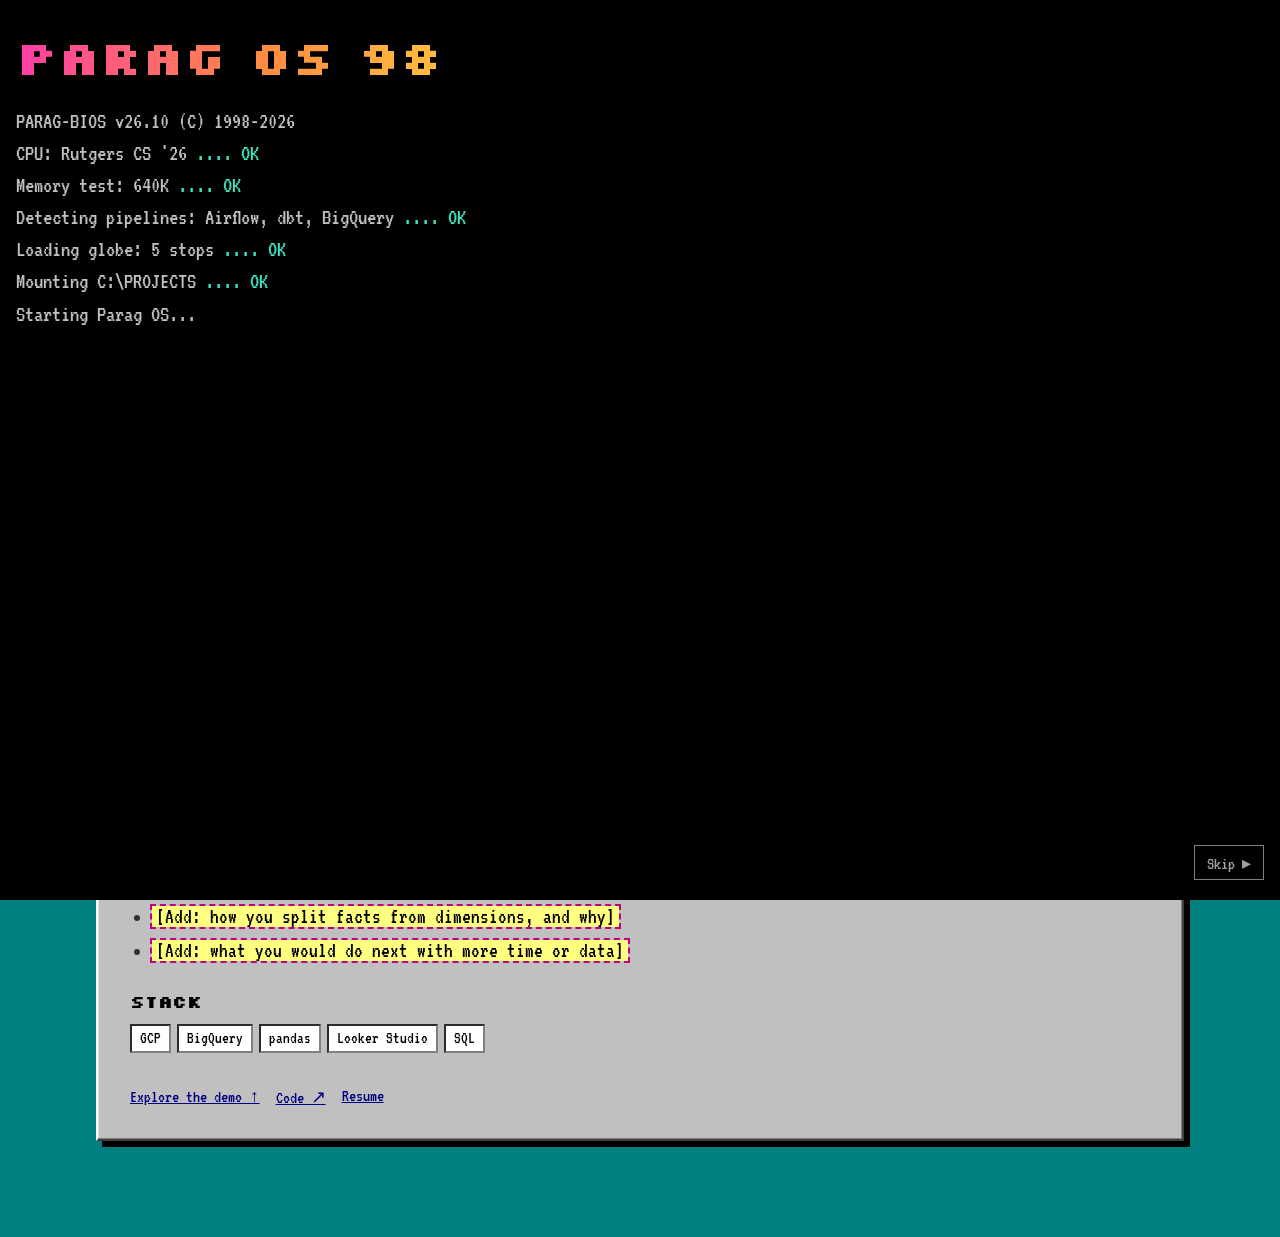
==== case-studies/nyc-taxi.html @ 48bf57de "Add boot screen, Start-menu taskbar, quarantine pipes, case studies and lazy globe - Boot screen: BI" ====
<!doctype html>
<html lang="en">
<head>
<meta charset="utf-8">
<meta name="viewport" content="width=device-width, initial-scale=1, viewport-fit=cover">
<title>NYC Taxi Analytics | Parag Gupta</title>
<meta name="description" content="Case study: ETL over NYC TLC trip records into a fact-and-dimension model on GCP. BigQuery query time dropped from 12 s to 0.8 s.">
<meta property="og:title" content="NYC Taxi Analytics | Parag Gupta">
<meta property="og:description" content="ETL over NYC TLC trip records into a fact-and-dimension model on GCP. BigQuery query time dropped from 12 s to 0.8 s.">
<meta property="og:type" content="article">
<meta property="og:url" content="https://paraggupta103.github.io/case-studies/nyc-taxi.html">
<meta property="og:image" content="https://paraggupta103.github.io/assets/img/og.png">
<meta name="twitter:card" content="summary_large_image">
<meta name="theme-color" content="#008080" media="(prefers-color-scheme: light)">
<meta name="theme-color" content="#0b0a1f" media="(prefers-color-scheme: dark)">
<link rel="preconnect" href="https://fonts.googleapis.com">
<link rel="preconnect" href="https://fonts.gstatic.com" crossorigin>
<link rel="stylesheet" href="https://fonts.googleapis.com/css2?family=IBM+Plex+Mono:wght@400;500&family=Press+Start+2P&family=Silkscreen:wght@400;700&family=VT323&display=swap">
<link rel="stylesheet" href="../assets/css/site.css">
</head>
<body>
<main class="wrap case">
  <a class="case-back" href="../index.html#projects">← Back to the portfolio</a>

  <article class="case-win">
    <div class="case-bar"><span>nyc_taxi.txt</span><span aria-hidden="true">_ □ ×</span></div>
    <div class="case-body">
      <header style="display:grid;gap:12px">
        <span class="eyebrow dark">Case study · analytics engineering</span>
        <h1>NYC Taxi Analytics</h1>
        <p class="lede">ETL over NYC TLC trip records into a fact-and-dimension model on GCP, with Looker Studio heat maps of where and when the city rides.</p>
      </header>

      <div class="case-stats">
        <div><b>12 s → 0.8 s</b><span>BigQuery query time after optimization, about 15× faster</span></div>
        <div><b><span class="todo">[Add]</span></b><span>a second number, e.g. trip records processed</span></div>
      </div>

      <section>
        <h2>Architecture</h2>
        <ol class="arch">
          <li class="task"><code>TLC trip records</code><small>NYC Taxi &amp; Limousine Commission data</small></li>
          <li class="task"><code>pandas ETL</code><small>Cleans and reshapes the trips</small></li>
          <li class="task"><code>BigQuery</code><small>Fact and dimension tables on GCP</small></li>
          <li class="task"><code>Looker Studio</code><small>Heat maps of pickups</small></li>
        </ol>
      </section>

      <section>
        <h2>What I built</h2>
        <ul>
          <li>An ETL pipeline over NYC TLC trip records, written with pandas.</li>
          <li>A fact-and-dimension model in BigQuery on GCP.</li>
          <li>Looker Studio heat maps on top of the model.</li>
          <li>Query tuning that cut BigQuery query time from 12 s to 0.8 s.</li>
        </ul>
      </section>

      <section>
        <h2>Key decisions</h2>
        <ul>
          <li><span class="todo">[Add: what changed to get from 12 s to 0.8 s, e.g. partitioning, clustering or pre-aggregated tables]</span></li>
          <li><span class="todo">[Add: how you split facts from dimensions, and why]</span></li>
          <li><span class="todo">[Add: what you would do next with more time or data]</span></li>
        </ul>
      </section>

      <section>
        <h2>Stack</h2>
        <div class="tags"><span class="chip">GCP</span><span class="chip">BigQuery</span><span class="chip">pandas</span><span class="chip">Looker Studio</span><span class="chip">SQL</span></div>
      </section>

      <div class="links">
        <a href="../index.html#demos">Explore the demo ↑</a>
        <a href="https://github.com/ParagGupta103/NYC-Taxi-Data-Analysis" target="_blank" rel="noopener">Code ↗</a>
        <a href="../resume.pdf" target="_blank" rel="noopener">Resume</a>
      </div>
    </div>
  </article>
</main>
<script src="../assets/js/retro.js"></script>
</body>
</html>
---- assets/css/site.css ----
html { -webkit-text-size-adjust: 100%; }
body { margin: 0; }
img { max-width: 100%; }
.demo-fine { max-width: 46ch; }

/* 90s skin: Win98 grey windows and bevelled buttons on a gradient desktop, Silkscreen headings, VT323 body, CRT scanlines on the 3D views.
   Layout: one column of bands. Hero pairs the intro with a live 3D pipeline; a sticky 3D globe tracks the career journey; two playable demos; projects; contact. A terminal overlays everything. */
:root {
  --bg: #0b0a1f;
  --desk: radial-gradient(circle at 15% 10%, rgba(255, 62, 165, .32), transparent 40%), radial-gradient(circle at 85% 30%, rgba(58, 134, 255, .32), transparent 42%), radial-gradient(circle at 50% 95%, rgba(255, 210, 63, .18), transparent 40%), #0b0a1f;
  --surface: #c0c0c0;
  --fg: #f5f0ff;
  --muted: #b9a9e6;
  --line: #5a4fb0;
  --ink: #000000;
  --ink-dim: #303030;
  --panel-dark: #05042a;
  --accent: #ff3ea5;
  --cool: #3ee6c4;
  --shadow: #3a86ff;
  --grad: linear-gradient(90deg, #ff3ea5, #ff8c42, #ffd23f, #3ee6c4, #3a86ff, #b983ff);
  --display: "Silkscreen", "Courier New", monospace;
  --body: "VT323", "Courier New", monospace;
  --mono: "IBM Plex Mono", ui-monospace, Consolas, monospace;
  --pixel: "Press Start 2P", "IBM Plex Mono", ui-monospace, monospace;
  --term-bg: #05050f;
  --term-fg: #d7e0ea;
  --term-dim: #6f7d8c;
  --term-key: #7ab7ff;
  --term-hot: #ff9455;
  color-scheme: dark;
}
/* Light option: a Win95 teal desktop. Dark is the default for every viewer. */
@media (prefers-color-scheme: light) {
  :root:not([data-theme="dark"]) {
    --bg: #008080;
    --desk: linear-gradient(#008080, #006666);
    --fg: #ffffff;
    --muted: #e0ffff;
    --line: #004040;
    --accent: #ffff00;
    --cool: #00ffff;
    --shadow: #000080;
    --panel-dark: #000033;
    color-scheme: light;
  }
}
:root[data-theme="light"] {
  --bg: #008080;
  --desk: linear-gradient(#008080, #006666);
  --fg: #ffffff;
  --muted: #e0ffff;
  --line: #004040;
  --accent: #ffff00;
  --cool: #00ffff;
  --shadow: #000080;
  --panel-dark: #000033;
  color-scheme: light;
}

* { box-sizing: border-box; }
[hidden] { display: none !important; }
html { scroll-behavior: smooth; }
body {
  background: var(--bg); background-image: var(--desk); background-attachment: fixed;
  color: var(--fg); font: 400 1.35rem/1.3 var(--body);
  overflow-x: hidden;
}
a { color: var(--accent); }
button { font: inherit; }
:focus-visible { outline: 2px dotted var(--accent); outline-offset: 3px; }
.wrap {
  max-width: 1120px; margin: 0 auto;
  padding-left: max(16px, env(safe-area-inset-left, 0px));
  padding-right: max(16px, env(safe-area-inset-right, 0px));
}
h1, h2, h3 { font-family: var(--display); text-wrap: balance; margin: 0; line-height: 1.1; }
h2 { font-size: clamp(1.4rem, 4vw, 2.1rem); font-weight: 700; letter-spacing: -0.01em; text-shadow: 3px 3px 0 var(--shadow); }
h3 { font-size: 1.05rem; font-weight: 700; }
p { margin: 0; }
.eyebrow { font: 400 .7rem/1.4 var(--display); letter-spacing: 0.06em; text-transform: uppercase; color: var(--accent); }
kbd { font: 500 0.85em var(--mono); border: 2px outset #fff; background: var(--surface); color: var(--ink); padding: 0 5px; }
.hl strong { font-weight: 600; background: linear-gradient(transparent 60%, color-mix(in srgb, var(--accent) 35%, transparent) 0); }

/* Win98 chrome: bevelled grey buttons and panels */
button {
  background: var(--surface); color: var(--ink); border: 2px outset #fff; border-radius: 0;
  font: 400 1.15rem/1 var(--body); padding: 6px 12px; cursor: pointer;
}
button:active:not(:disabled) { border-style: inset; }
button:disabled { color: #808080; cursor: default; }
.demo, .card, .stop, .px-card {
  background: var(--surface); color: var(--ink);
  border: 2px solid; border-color: #fff #404040 #404040 #fff;
  box-shadow: inset -1px -1px #808080, inset 1px 1px #dfdfdf;
  border-radius: 0;
}
.demo p, .card-body p, .stop p, .stop .co, .px-card p, .px-card .meta, .ml-result .said, .fine, .ml-side .ml-q, .dag-wrap > p { color: var(--ink-dim); }
.demo a, .card a, .stop a, .px-card a, .win-link { color: #000080; }
.demo a:hover, .card a:hover, .stop a:hover, .px-card a:hover { color: #c00080; }
.demo h3, .card h3, .stop h3, .px-card h3, .ml-q, .stop .co b, .card-body h3, .stop .when { color: var(--ink); }
.stop .when, .fine, .eyebrow.dark { color: #404040; }

/* Title bars for the windows that have room for one */
.card::before, .demo::before {
  content: ""; display: block; height: 20px;
  background: linear-gradient(90deg, #000080, #1084d0); border-bottom: 1px solid #000;
}
.card::before { margin: 3px 3px 0; }
.demo::before { grid-column: 1 / -1; margin: -28px -28px 6px; }

/* Taskbar: Win98-style, fixed to the bottom. Start opens a menu of every section; wide screens also get a task button per section. */
body { padding-bottom: calc(48px + env(safe-area-inset-bottom, 0px)); }
body::before { content: ""; position: fixed; inset: 0 0 auto; height: env(safe-area-inset-top, 0px); z-index: 30; background: var(--bg); }
nav.taskbar {
  position: fixed; left: 0; right: 0; bottom: 0; z-index: 40;
  display: flex; align-items: center; gap: 6px;
  background: var(--surface); border-top: 2px solid #fff; box-shadow: 0 -2px 0 #000;
  padding: 4px max(6px, env(safe-area-inset-right, 0px)) calc(4px + env(safe-area-inset-bottom, 0px)) max(6px, env(safe-area-inset-left, 0px));
}
.start { display: inline-flex; align-items: center; gap: 6px; font: 700 .8rem var(--display); padding: 6px 10px; flex: none; }
.start[aria-expanded="true"] { border-style: inset; background: #e0e0e0; }
.start .logo { width: 16px; height: 16px; background: var(--grad); border: 1px solid #000; }
.tasks { display: flex; gap: 4px; list-style: none; margin: 0; padding: 0; min-width: 0; flex: 1; overflow: hidden; }
.tasks a {
  display: block; white-space: nowrap; text-decoration: none; font: 1.15rem/1 var(--body); color: var(--ink);
  padding: 6px 12px; background: var(--surface); border: 2px outset #fff;
}
.tasks a:hover { background: #e8e8e8; }
.tasks a.active { border-style: inset; background: repeating-conic-gradient(#fff 0 25%, #d8d8d8 0 50%) 0 0 / 2px 2px; }
.tray { margin-left: auto; display: flex; align-items: center; gap: 8px; padding: 2px 8px 2px 4px; border: 2px inset #808080; flex: none; }
.clock { font: 1.15rem/1 var(--body); color: var(--ink); font-variant-numeric: tabular-nums; min-width: 4.5ch; text-align: right; }
.term-btn {
  font: 400 .72rem var(--display); color: var(--ink); background: var(--grad); border: 2px outset #fff; padding: 5px 8px; flex: none;
}
.start-menu {
  position: fixed; z-index: 41; display: flex; min-width: 240px;
  left: max(6px, env(safe-area-inset-left, 0px)); bottom: calc(46px + env(safe-area-inset-bottom, 0px));
  max-height: calc(100vh - 70px); overflow-y: auto;
  background: var(--surface); border: 2px solid; border-color: #fff #404040 #404040 #fff; box-shadow: 4px 4px 0 #000;
}
.start-menu .side { writing-mode: vertical-rl; transform: rotate(180deg); background: linear-gradient(#000080, #1084d0); color: #fff; font: 700 .85rem var(--display); padding: 10px 5px; }
.start-menu ul { list-style: none; margin: 0; padding: 4px; flex: 1; display: grid; align-content: start; }
.start-menu a, .start-menu button {
  display: block; width: 100%; text-align: left; padding: 7px 14px; font: 1.3rem/1 var(--body); color: var(--ink);
  text-decoration: none; background: none; border: 0;
}
.start-menu a:hover, .start-menu a:focus-visible, .start-menu button:hover, .start-menu button:focus-visible { background: #000080; color: #fff; outline: none; }
.start-menu a.active { text-decoration: underline; }
.start-menu .sep { border-top: 1px solid #808080; border-bottom: 1px solid #fff; margin: 4px 2px; }
.start-menu .group { font: .55rem var(--display); color: #404040; padding: 6px 14px 2px; text-transform: uppercase; }

/* Hero */
.hero .wrap { display: grid; grid-template-columns: minmax(0, 0.9fr) minmax(0, 1.1fr); gap: 32px; align-items: center; padding-block: 48px 56px; }
.hero-text { display: grid; gap: 18px; align-content: start; min-width: 0; }
.hero h1 { font-size: clamp(2.6rem, 8vw, 5.2rem); font-weight: 700; letter-spacing: -0.02em; line-height: 0.95; text-shadow: 4px 4px 0 var(--shadow); }
.hero h1 span { display: block; background: var(--grad); background-size: 200% 100%; -webkit-background-clip: text; background-clip: text; color: transparent; animation: shimmer 6s linear infinite; text-shadow: none; }
@keyframes shimmer { to { background-position: 200% 0; } }
.lede { font-size: 1.45rem; color: var(--muted); max-width: 42ch; }
.now { display: inline-flex; align-items: center; gap: 10px; font: 1.15rem/1.3 var(--body); }
.now i { width: 10px; height: 10px; background: var(--cool); animation: ping 1.1s steps(2) infinite; flex: none; }
@keyframes ping { 50% { opacity: 0; } }
.actions { display: flex; flex-wrap: wrap; gap: 12px; }
.btn { display: inline-flex; align-items: center; gap: 8px; text-decoration: none; color: var(--ink); font: 1.2rem var(--body); padding: 8px 16px; border: 2px outset #fff; background: var(--surface); }
.btn.primary { background: var(--grad); background-size: 200% 100%; }
.btn:hover { background-position: 100% 0; filter: brightness(1.08); }
.hint { font: 1.1rem var(--body); color: var(--muted); }
.hint button { font: inherit; color: var(--accent); background: none; border: 0; padding: 0; cursor: pointer; text-decoration: underline; }

.scene, .globe-wrap {
  position: relative; min-width: 0; overflow: hidden;
  background: radial-gradient(circle at 50% 40%, #1b1450, var(--panel-dark) 70%);
  border: 3px solid; border-color: #404040 #fff #fff #404040;
  box-shadow: 0 0 0 2px #000;
}
/* CRT scanlines over the 3D views */
.scene::after, .globe-wrap::after {
  content: ""; position: absolute; inset: 0; z-index: 1; pointer-events: none;
  background: repeating-linear-gradient(to bottom, rgba(255, 255, 255, .05) 0 1px, transparent 1px 3px);
}
.scene {
  height: 480px;
  background-image: linear-gradient(color-mix(in srgb, var(--cool) 14%, transparent) 1px, transparent 1px), linear-gradient(90deg, color-mix(in srgb, var(--cool) 14%, transparent) 1px, transparent 1px), radial-gradient(circle at 50% 40%, #1b1450, var(--panel-dark) 70%);
  background-size: 32px 32px, 32px 32px, auto; background-position: -1px -1px, -1px -1px, 0 0;
}
.scene canvas, .globe-wrap canvas { position: absolute; inset: 0; width: 100%; height: 100%; }
.scene canvas { cursor: grab; touch-action: pan-y; }
.scene canvas:active { cursor: grabbing; }
.hud { position: absolute; left: 12px; right: 12px; z-index: 2; pointer-events: none; font: 1.05rem/1.25 var(--body); color: var(--muted); }
.hud.top { top: 10px; display: flex; justify-content: space-between; gap: 12px; flex-wrap: wrap; }
.hud.bottom { bottom: 10px; display: flex; justify-content: space-between; align-items: end; gap: 12px; flex-wrap: wrap; }
.readout { background: var(--surface); border: 2px inset #808080; padding: 6px 10px; color: var(--ink); font-variant-numeric: tabular-nums; }
.readout .q { color: #c00000; }
.legend i { display: inline-block; width: 10px; height: 10px; margin-right: 5px; vertical-align: 0; }
.refit { pointer-events: auto; font: 400 .72rem var(--display); color: var(--ink); background: var(--grad); border: 2px outset #fff; padding: 9px 12px; }
.fallback { display: none; position: absolute; inset: 0; place-content: center; text-align: center; color: var(--muted); font: 1.2rem var(--body); padding: 16px; }
.no-webgl .fallback { display: grid; }
.hero .note { grid-column: 2; justify-self: end; margin-top: -16px; }

/* Sections */
section.band { padding-block: 72px; border-top: 2px dashed var(--line); scroll-margin-top: 16px; }
.band-head { display: flex; justify-content: space-between; align-items: end; gap: 16px 24px; flex-wrap: wrap; margin-bottom: 36px; }
.band-head > div { display: grid; gap: 10px; }

.row { display: flex; flex-wrap: wrap; gap: 6px; }
.stack { display: grid; grid-template-columns: repeat(2, minmax(0, 1fr)); gap: 14px 40px; margin: 0; }
.stack div { display: grid; grid-template-columns: 7.5rem minmax(0, 1fr); gap: 12px; padding-bottom: 12px; border-bottom: 2px dotted var(--line); }
.stack dt { font: 400 .65rem/2.2 var(--display); text-transform: uppercase; letter-spacing: 0.04em; color: var(--accent); }
.stack dd { margin: 0; display: flex; flex-wrap: wrap; gap: 6px; }
.chip { font: 1.05rem/1 var(--body); padding: 4px 8px; border: 2px inset #808080; background: #fff; color: #000; }
.tags { display: flex; gap: 6px; flex-wrap: wrap; align-items: center; }
.tags a { font: 1.1rem var(--body); color: var(--accent); text-decoration: none; margin-left: 4px; }
.tags a:hover { text-decoration: underline; }

/* Journey */
.journey { display: grid; grid-template-columns: minmax(0, 1.05fr) minmax(0, 0.95fr); gap: 40px; align-items: start; }
.globe-wrap { position: sticky; top: calc(env(safe-area-inset-top, 0px) + 24px); height: min(560px, calc(100vh - 100px)); z-index: 3; }
.g-label { position: absolute; left: 0; top: 0; z-index: 2; pointer-events: none; font: 1.05rem var(--body); background: #000; color: #fff; border: 2px solid #fff; padding: 2px 8px; white-space: nowrap; margin: -38px 0 0 10px; }
.g-nav { pointer-events: auto; display: flex; gap: 6px; }
.g-nav button { font: 1.05rem var(--body); }
.g-nav button:disabled { opacity: 0.5; }
.stops { list-style: none; margin: 0; padding: 0 0 26vh; display: grid; gap: 18px; }
.stop { display: grid; gap: 10px; padding: 18px 20px; cursor: pointer; opacity: 0.7; transition: opacity .3s, transform .3s; scroll-margin-block: 40vh; }
.stop:hover { opacity: 0.92; }
.stop.active { opacity: 1; transform: translateX(-4px); box-shadow: inset 0 0 0 2px var(--accent), 4px 4px 0 #000; }
.stop header { display: grid; grid-template-columns: auto minmax(0, 1fr); gap: 4px 14px; align-items: baseline; }
.stop .n { grid-row: span 2; font: 700 2rem/1 var(--display); color: #c00080; font-variant-numeric: tabular-nums; }
.stop.active .n { color: #000080; }
.stop .when { font: 1.05rem var(--body); }
.stop .co { font-size: 1.1rem; }
.stop .co b { font-weight: 400; text-decoration: underline; }

/* Demos */
.demos { display: grid; gap: 28px; }
.demo { display: grid; grid-template-columns: minmax(0, 1fr) minmax(0, 1fr); gap: 28px 36px; padding: 28px; }
.demo-head { grid-column: 1 / -1; display: flex; justify-content: space-between; align-items: end; gap: 12px 24px; flex-wrap: wrap; }
.demo-head > div { display: grid; gap: 8px; max-width: 60ch; }
.demo-head h3 { font-size: clamp(1.1rem, 3vw, 1.5rem); }
.demo-head p { color: var(--ink-dim); font-size: 1.2rem; }
.fine { font: 1.05rem/1.25 var(--body); }

.controls { display: grid; gap: 16px; align-content: start; }
.ctrl { display: grid; gap: 4px; }
.ctrl label, .ctrl .lab { display: flex; justify-content: space-between; font: 1.05rem var(--body); color: var(--ink-dim); }
.ctrl output { color: var(--ink); font-variant-numeric: tabular-nums; }
.ctrl input[type=range] { width: 100%; accent-color: #000080; margin: 0; }
.seg { display: flex; flex-wrap: wrap; gap: 6px; }
.seg button[aria-pressed="true"] { border-style: inset; background: #fff; }
.check { display: inline-flex; gap: 8px; align-items: center; font: 1.15rem var(--body); cursor: pointer; }
.check input { accent-color: #000080; width: 16px; height: 16px; }

/* Win98 progress bars */
.track { position: relative; height: 16px; background: #fff; border: 2px inset #808080; overflow: hidden; }
.fill { height: 100%; width: 0; background: repeating-linear-gradient(90deg, #000080 0 10px, transparent 10px 12px); transition: width .6s steps(12); }

.ml-photo { position: relative; overflow: hidden; background: #000; border: 2px inset #808080; align-self: start; }
.ml-photo img { display: block; width: 100%; height: auto; }
.ml-photo .grid { position: absolute; inset: 0; opacity: 0; background-image: linear-gradient(rgba(62,230,196,.4) 1px, transparent 1px), linear-gradient(90deg, rgba(62,230,196,.4) 1px, transparent 1px); background-size: 28px 28px; transition: opacity .3s; }
.ml-photo .beam { position: absolute; left: 0; right: 0; top: 0; height: 22%; opacity: 0; background: linear-gradient(to bottom, transparent, rgba(255,62,165,.55), transparent); }
.ml-photo.scanning .grid { opacity: 1; animation: blink .25s steps(2) infinite; }
.ml-photo.scanning .beam { opacity: 1; animation: beam 1.3s ease-in-out; }
@keyframes beam { from { transform: translateY(-100%); } to { transform: translateY(460%); } }
@keyframes blink { 50% { opacity: .55; } }
.ml-tag { position: absolute; left: 10px; bottom: 10px; font: 1.05rem var(--body); color: #fff; background: #000080; padding: 2px 8px; }
.ml-side { display: grid; gap: 14px; align-content: start; min-width: 0; }
.ml-q { font: 400 .95rem/1.4 var(--display); }
.ml-opts { display: grid; grid-template-columns: repeat(2, minmax(0, 1fr)); gap: 8px; }
.opt { text-align: left; padding: 8px 10px; font: 1.15rem/1.15 var(--body); color: var(--ink); }
.opt:hover:not(:disabled) { background: #e8e8e8; }
.opt:disabled { cursor: default; }
.opt.right { background: #9fff9f; border-style: solid; }
.opt.wrong { background: #ff9f9f; border-style: solid; }
.opt.dim { opacity: 0.55; }
.ml-result { display: grid; gap: 12px; padding: 14px; background: #fff; border: 2px inset #808080; color: #000; }
.ml-result .verdict { font: 1.3rem var(--body); }
.ml-result .said { font: 1.1rem var(--body); }
.ml-result .said b { color: #000; font-weight: 400; }
.meter { display: grid; gap: 4px; font: 1.05rem var(--body); font-variant-numeric: tabular-nums; }
.meter .lab { display: flex; justify-content: space-between; color: var(--ink-dim); }
.meter .lab b { color: var(--ink); font-weight: 400; }
.meter .fill { background: repeating-linear-gradient(90deg, #000080 0 10px, #1084d0 10px 12px); }
.meter.chance .fill { background: repeating-linear-gradient(90deg, #606060 0 10px, #a0a0a0 10px 12px); }
.ml-actions { display: flex; flex-wrap: wrap; gap: 8px 16px; align-items: center; }
.ml-actions a { font: 1.1rem var(--body); color: #000080; text-decoration: underline; }

/* Demo tabs: a row of Win98 tab buttons */
#demos .band-head { flex-direction: column; align-items: flex-start; }
.band-head > .tabs { display: flex; flex-wrap: wrap; gap: 6px; }
.tabs button { font: 1.15rem var(--body); padding: 6px 14px; }
.tabs button[aria-selected="true"] { border-style: inset; background: #fff; font-weight: 700; }

/* Data warehouse DAG demo */
.dag-wrap { grid-column: 1 / -1; display: grid; gap: 16px; min-width: 0; }
.dag { display: grid; grid-template-columns: repeat(5, minmax(0, 1fr)); gap: 22px; list-style: none; margin: 0; padding: 0; }
.task { position: relative; display: grid; gap: 6px; padding: 10px; background: #fff; border: 2px inset #808080; color: #000; min-width: 0; }
.task + .task::before { content: "→"; position: absolute; left: -19px; top: 50%; transform: translateY(-50%); color: #000080; font: 1rem var(--body); }
.task code { font: 1.05rem var(--body); overflow-wrap: anywhere; }
.task .st { justify-self: start; font: .6rem var(--display); text-transform: uppercase; padding: 2px 6px; background: var(--surface); color: #000; border: 2px outset #fff; }
.task .dur { font: 1rem var(--body); color: #404040; min-height: 1em; font-variant-numeric: tabular-nums; }
.task[data-s="running"] { background: #ffffa0; animation: pulse 1s steps(2) infinite; }
.task[data-s="success"] { background: #c8ffd4; }
.task[data-s="success"] .st { background: #9fff9f; }
.task[data-s="failed"] { background: #ffc0c0; }
.task[data-s="failed"] .st { background: #ff8080; }
.task[data-s="upstream_failed"] { border-style: dashed; }
@keyframes pulse { 50% { background: #ffff60; } }
.dag-bar { display: flex; flex-wrap: wrap; gap: 12px 20px; align-items: center; justify-content: space-between; }
.dag-bar .ctl { display: flex; flex-wrap: wrap; gap: 12px 18px; align-items: center; }
.history { display: flex; gap: 4px; align-items: center; font: 1.05rem var(--body); color: var(--ink-dim); flex-wrap: wrap; }
.history i { width: 14px; height: 14px; background: #000080; }
.history i.f { background: #c00000; }
.log { font: 1.15rem/1.2 var(--body); background: var(--term-bg); color: #c0ffc0; border: 2px inset #808080; padding: 10px 12px; height: 210px; overflow-y: auto; white-space: pre-wrap; overflow-wrap: anywhere; }
.log .t { color: var(--term-dim); }
.log .ok { color: #7fffd4; }
.log .bad { color: #ff8080; }

/* NYC taxi demo */
.taxi-map { display: grid; gap: 14px; align-content: start; min-width: 0; }
.tiles { display: grid; grid-template-columns: repeat(4, minmax(0, 1fr)); grid-template-rows: repeat(7, 50px); gap: 4px; }
.tile { display: flex; flex-direction: column; justify-content: space-between; min-width: 0; padding: 4px 6px; border: 2px inset #808080; font: 1rem/1.05 var(--body); color: #000; background: #fff; transition: background .35s; }
.tile span { overflow: hidden; text-overflow: ellipsis; white-space: nowrap; }
.tile b { font-weight: 400; font-size: 1.1rem; font-variant-numeric: tabular-nums; }
.tile.hot { color: #fff; border-style: outset; }
.hour-row { display: flex; gap: 10px; align-items: end; }
.hour-row .ctrl { flex: 1; }
.play { font: 1.1rem var(--body); flex: none; }
.taxi-side { display: grid; gap: 18px; align-content: start; min-width: 0; }
.taxi-stats { display: grid; grid-template-columns: repeat(2, minmax(0, 1fr)); gap: 12px; }
.taxi-stats div { display: grid; gap: 2px; min-width: 0; }
.taxi-stats b { font: 700 1.2rem/1.2 var(--display); font-variant-numeric: tabular-nums; overflow-wrap: anywhere; }
.spark { display: flex; align-items: end; gap: 2px; height: 56px; background: #fff; border: 2px inset #808080; padding: 2px; }
.spark i { flex: 1; background: #808080; }
.spark i.on { background: #c00080; }
.race { display: grid; gap: 10px; padding: 14px; background: #fff; border: 2px inset #808080; color: #000; }
.sql { margin: 0; font: .8rem/1.5 var(--mono); color: #303030; white-space: pre-wrap; overflow-wrap: anywhere; }
.sql b { color: #000080; font-weight: 500; }
.race .before .fill { background: repeating-linear-gradient(90deg, #c00000 0 10px, #ff8080 10px 12px); }

/* Projects: Win98 windows */
.projects { display: grid; grid-template-columns: repeat(3, minmax(0, 1fr)); gap: 22px; perspective: 900px; }
.card { position: relative; display: grid; grid-template-rows: auto auto 1fr; overflow: hidden; min-width: 0; transition: transform .25s ease, box-shadow .25s ease; transform-style: preserve-3d; }
.card::after { content: ""; position: absolute; inset: 0; pointer-events: none; opacity: 0; transition: opacity .25s; background: radial-gradient(260px circle at var(--gx, 50%) var(--gy, 50%), rgba(255, 210, 63, .25), transparent 70%); }
.card:hover { box-shadow: 6px 6px 0 #000; }
.card:hover::after { opacity: 1; }
.specimen { font: 1.1rem/1.25 var(--body); padding: 12px; min-height: 9.5rem; background: var(--panel-dark); color: #d0d8ff; border: 2px inset #808080; margin: 0 3px; white-space: pre-wrap; overflow-wrap: anywhere; }
.specimen .p { color: #9fa8c8; }
.specimen .k { color: var(--cool); }
.bar { display: block; height: 14px; background: #fff; border: 2px inset #808080; margin-top: 8px; overflow: hidden; }
.bar > span { display: block; height: 100%; width: var(--w); background: repeating-linear-gradient(90deg, #000080 0 10px, #1084d0 10px 12px); }
.bar.hot > span { background: repeating-linear-gradient(90deg, #c00000 0 10px, #ff8080 10px 12px); }
.card:hover .bar > span { animation: fillin 1.1s steps(10); }
@keyframes fillin { from { width: 0; } }
.tok { display: inline-block; margin: 2px 0 0; padding: 0 4px; border: 1px solid #d0d8ff; }
.card:hover .tok { animation: lex 2s steps(1) infinite; animation-delay: calc(var(--i) * 0.25s); }
@keyframes lex { 0% { background: var(--cool); color: #000; } 25%, 100% { background: transparent; color: inherit; } }
.card-body { display: grid; gap: 10px; padding: 16px; align-content: start; }
.card-body p { font-size: 1.2rem; }
.card-body .tags { margin-top: 4px; }
.links { display: flex; gap: 16px; margin-top: 6px; flex-wrap: wrap; }
.links a { font: 1.1rem var(--body); color: #000080; text-decoration: underline; }
.links a:hover { color: #c00080; }

/* Playground: pixel sprites on Win98 panels */
#playground h2 { font: 400 clamp(1rem, 3vw, 1.5rem)/1.5 var(--pixel); letter-spacing: 0; text-shadow: 3px 3px 0 var(--shadow); }
.pixel-grid { display: grid; grid-template-columns: repeat(3, minmax(0, 1fr)); gap: 24px; }
.px-card {
  position: relative; display: grid; grid-template-columns: auto minmax(0, 1fr); gap: 14px; align-items: start; padding: 16px;
  margin: 4px; transition: transform .12s steps(2), box-shadow .12s steps(2);
}
.px-card:hover { transform: translate(-4px, -4px); box-shadow: 4px 4px 0 #000, 8px 8px 0 var(--accent); }
.px-card canvas { width: 48px; height: 48px; image-rendering: pixelated; background: #fff; border: 2px inset #808080; }
.px-card h3 { font: 400 .68rem/1.6 var(--pixel); letter-spacing: 0; }
.px-card p { font-size: 1.2rem; margin-top: 6px; }
.px-card .meta { display: flex; flex-wrap: wrap; gap: 4px 12px; margin-top: 10px; font: 1.05rem var(--body); }
.px-card a { font: 1.05rem var(--body); text-decoration: underline; }
.px-card a::after { content: ""; position: absolute; inset: 0; }

/* Contact */
.contact { display: grid; grid-template-columns: minmax(0, 1fr) minmax(0, 1fr); gap: 40px; align-items: start; }
.contact h2 { font-size: clamp(1.8rem, 6vw, 3.4rem); letter-spacing: -0.01em; }
.channel { display: flex; justify-content: space-between; align-items: center; gap: 12px; padding-block: 12px; border-bottom: 2px dotted var(--line); min-width: 0; }
.channel:first-child { border-top: 2px dotted var(--line); }
.channel .k { font: .6rem var(--display); text-transform: uppercase; letter-spacing: 0.04em; color: var(--accent); width: 6rem; flex: none; }
.channel .v { flex: 1; min-width: 0; overflow-wrap: anywhere; font-size: 1.3rem; }
.channel a.v { text-decoration: none; }
.channel a.v:hover { color: var(--accent); text-decoration: underline; }
.copy { font: 1.05rem var(--body); padding: 4px 10px; flex: none; }

footer { border-top: 2px dashed var(--line); color: var(--muted); font: 1.1rem var(--body); }
footer .wrap { padding-block: 24px; display: flex; justify-content: space-between; gap: 12px; flex-wrap: wrap; }

/* Pipe dividers: packets flow along a tube as the page scrolls; the bad packet fails the TEST gate and drops into quarantine (retro.js) */
.pipe-line { position: relative; height: 100px; margin: 0 auto; max-width: 1120px; }
.pipe-line .tube { position: absolute; left: 16px; right: 16px; top: 30px; height: 18px; background: repeating-linear-gradient(90deg, #808080 0 14px, #a0a0a0 14px 18px); border: 2px solid; border-color: #404040 #fff #fff #404040; }
.pipe-line .gate { position: absolute; top: 20px; height: 38px; width: 6px; transform: translateX(-50%); background: #ffd23f; border: 1px solid #000; }
.pipe-line .gate::before { content: "TEST"; position: absolute; bottom: calc(100% + 2px); left: 50%; transform: translateX(-50%); font: .55rem var(--display); color: var(--fg); }
.pipe-line .bin { position: absolute; top: 60px; width: 86px; height: 36px; transform: translateX(-50%); background: color-mix(in srgb, #ff0000 18%, transparent); border: 2px solid; border-color: #404040 #fff #fff #404040; border-top: 0; }
.pipe-line .bin i { position: absolute; left: calc(100% + 8px); top: 50%; transform: translateY(-50%); font: .55rem var(--display); font-style: normal; text-transform: uppercase; color: var(--fg); white-space: nowrap; }
.pipe-line .pk {
  position: absolute; top: 39px; transform: translate(-50%, -50%); white-space: nowrap;
  font: 1rem var(--body); padding: 0 6px; color: #000; background: var(--surface); border: 2px outset #fff;
  transition: top .3s steps(4);
}
.pipe-line .pk.bad { background: #ff8080; }
.pipe-line .pk.caught { top: 80px; }

/* Boot screen (retro.js): BIOS lines on black, then fades out */
.boot {
  position: fixed; inset: 0; z-index: 60; background: #000; color: #c0c0c0; cursor: pointer;
  display: grid; align-content: start; gap: 2px; font: 1.45rem/1.3 var(--body);
  padding: calc(env(safe-area-inset-top, 0px) + 28px) max(16px, env(safe-area-inset-right, 0px)) 28px max(16px, env(safe-area-inset-left, 0px));
  transition: opacity .35s;
}
.boot.done { opacity: 0; pointer-events: none; }
.boot .boot-logo { font: 700 clamp(1.6rem, 6vw, 3rem)/1.2 var(--display); background: var(--grad); -webkit-background-clip: text; background-clip: text; color: transparent; margin-bottom: 18px; }
.boot .ok { color: #3ee6c4; }
.boot-skip { position: absolute; right: max(16px, env(safe-area-inset-right, 0px)); bottom: calc(env(safe-area-inset-bottom, 0px) + 20px); background: none; color: #a0a0a0; border: 1px solid #808080; font: 1.15rem var(--body); }

/* Save As dialog for the resume (retro.js) */
.save-dlg {
  padding: 0; width: min(420px, calc(100vw - 32px)); background: var(--surface); color: var(--ink);
  border: 2px solid; border-color: #fff #404040 #404040 #fff; box-shadow: 6px 6px 0 #000; font: 1.25rem/1.3 var(--body);
}
.save-dlg::backdrop { background: rgba(0, 0, 0, .45); }
.dlg-bar { display: flex; justify-content: space-between; align-items: center; padding: 3px 4px 3px 8px; background: linear-gradient(90deg, #000080, #1084d0); color: #fff; font: .7rem var(--display); }
.dlg-bar button { padding: 2px 6px; font: .8rem var(--display); }
.dlg-body { padding: 16px; display: grid; gap: 14px; }
.dlg-file { display: flex; gap: 12px; align-items: center; padding: 10px; background: #fff; border: 2px inset #808080; min-width: 0; }
.dlg-file b { display: block; font-weight: 400; font-size: 1.3rem; overflow-wrap: anywhere; }
.dlg-file span { color: #404040; }
.dlg-btns { display: flex; gap: 8px; justify-content: flex-end; flex-wrap: wrap; }
.dlg-btns .btn { min-width: 84px; justify-content: center; }

/* Case studies: one Win98 window per project */
.case { display: grid; gap: 20px; padding-block: 32px 48px; }
.case-back { font: 1.25rem var(--body); color: var(--accent); justify-self: start; }
.case-win { background: var(--surface); color: var(--ink); border: 2px solid; border-color: #fff #404040 #404040 #fff; box-shadow: inset -1px -1px #808080, inset 1px 1px #dfdfdf, 6px 6px 0 #000; min-width: 0; }
.case-bar { display: flex; justify-content: space-between; gap: 8px; padding: 4px 8px; margin: 3px 3px 0; background: linear-gradient(90deg, #000080, #1084d0); color: #fff; font: .7rem var(--display); }
.case-body { display: grid; gap: 28px; padding: clamp(16px, 4vw, 32px); }
.case-body h1 { font-size: clamp(1.5rem, 5vw, 2.5rem); color: #000080; }
.case-body h2 { font-size: 1.05rem; color: var(--ink); text-shadow: none; }
.case-body section { display: grid; gap: 12px; min-width: 0; }
.case-body p, .case-body li { color: var(--ink-dim); max-width: 65ch; }
.case-body ul { margin: 0; padding-left: 22px; display: grid; gap: 6px; }
.case-body .lede { color: var(--ink-dim); }
.case-body a { color: #000080; }
.case-stats { display: grid; grid-template-columns: repeat(auto-fit, minmax(200px, 1fr)); gap: 12px; }
.case-stats div { display: grid; gap: 4px; padding: 12px; background: #fff; border: 2px inset #808080; }
.case-stats b { font: 700 1.4rem/1.15 var(--display); color: #000080; font-variant-numeric: tabular-nums; }
.arch { display: grid; grid-auto-flow: column; grid-auto-columns: minmax(0, 1fr); gap: 22px; list-style: none; margin: 0; padding: 0; }
.arch .task small { font: 1rem/1.2 var(--body); color: #404040; }
.todo { background: #ffff80; color: #000; outline: 2px dashed #c00080; padding: 0 4px; }

/* Gears that turn with scroll, parked in the desktop corners (retro.js) */
.gear-deco { position: fixed; width: 170px; height: 170px; pointer-events: none; z-index: 0; opacity: 0.28; }
.gear-deco.a { left: -55px; bottom: 10px; }
.gear-deco.b { right: -50px; top: 120px; width: 120px; height: 120px; }
main { position: relative; z-index: 1; }
.marquee { position: relative; z-index: 1; overflow: hidden; white-space: nowrap; background: var(--grad); background-size: 200% 100%; color: #000; font: 1.3rem var(--body); border: 3px ridge #ffd23f; }
.marquee-track { display: inline-block; padding-block: 4px; animation: marquee 24s linear infinite; }
@keyframes marquee { to { transform: translateX(-50%); } }

/* Terminal: a Win98 window with a CRT feel */
.term-wrap {
  position: fixed; inset: 0; z-index: 50; display: grid; place-items: center;
  background: color-mix(in srgb, var(--term-bg) 60%, transparent);
  padding: calc(env(safe-area-inset-top, 0px) + 16px) max(16px, env(safe-area-inset-right, 0px)) calc(env(safe-area-inset-bottom, 0px) + 16px) max(16px, env(safe-area-inset-left, 0px));
}
.term {
  position: relative; width: min(760px, 100%); height: min(540px, 100%); display: grid; grid-template-rows: auto 1fr auto;
  background: var(--term-bg); color: var(--term-fg); overflow: hidden;
  font: 1.25rem/1.25 var(--body); border: 3px solid; border-color: #fff #404040 #404040 #fff; box-shadow: 8px 8px 0 #000;
}
.term::after { content: ""; position: absolute; inset: 0; pointer-events: none; background: repeating-linear-gradient(to bottom, rgba(255, 255, 255, .04) 0 1px, transparent 1px 3px); }
.term-bar { display: flex; justify-content: space-between; align-items: center; padding: 3px 4px 3px 8px; background: linear-gradient(90deg, #000080, #1084d0); color: #fff; font: .7rem var(--display); }
.term-bar button { background: var(--surface); color: #000; border: 2px outset #fff; font: .8rem var(--display); line-height: 1; padding: 2px 6px; }
.term-out { overflow-y: auto; padding: 10px 14px; white-space: pre-wrap; overflow-wrap: anywhere; }
.term-out .cmd { color: var(--term-fg); }
.term-out .cmd span { color: var(--term-key); }
.term-out .dim { color: var(--term-dim); }
.term-out .hot { color: var(--term-hot); }
.term-out a { color: var(--term-key); }
.term-line { display: flex; gap: 8px; align-items: center; padding: 8px 14px; border-top: 2px solid #1d2630; }
.term-line label { color: var(--term-key); flex: none; }
.term-line input { flex: 1; min-width: 0; background: transparent; border: 0; outline: none; color: var(--term-fg); font: inherit; caret-color: var(--term-hot); }

@media (max-width: 860px) {
  .hero .wrap { grid-template-columns: minmax(0, 1fr); padding-block: 32px 40px; }
  .hero .note { grid-column: 1; justify-self: start; margin-top: 0; }
  .scene { height: 380px; }
  .stack, .contact, .demo { grid-template-columns: minmax(0, 1fr); gap: 28px; }
  .journey { grid-template-columns: minmax(0, 1fr); gap: 20px; }
  .globe-wrap { top: calc(env(safe-area-inset-top, 0px) + 12px); height: 300px; }
  .stops { padding-bottom: 12vh; }
  .stop { scroll-margin-block: 360px 20vh; }
  .stop.active { transform: none; }
  .demo { padding: 20px; }
  .demo::before { margin: -20px -20px 6px; }
  .projects { grid-template-columns: minmax(0, 1fr); }
  .pixel-grid { grid-template-columns: repeat(2, minmax(0, 1fr)); }
  .dag { grid-template-columns: minmax(0, 1fr); gap: 18px; }
  .task + .task::before { content: "↓"; left: 50%; top: -17px; transform: translateX(-50%); }
  .arch { grid-auto-flow: row; gap: 18px; }
  .pipe-line .bin i { left: auto; right: calc(100% + 8px); }
  .tasks { display: none; }
  .gear-deco { display: none; }
}
@media (max-width: 520px) {
  .pixel-grid { grid-template-columns: minmax(0, 1fr); }
  .stack div { grid-template-columns: minmax(0, 1fr); gap: 6px; }
  .ml-opts { grid-template-columns: minmax(0, 1fr); }
  .term-line label { display: none; }
}
@media (prefers-reduced-motion: reduce) {
  html { scroll-behavior: auto; }
  .card, .btn, .stop, .fill, .px-card, .tile, .pipe-line .pk { transition: none; }
  .now i, .card:hover .tok, .card:hover .bar > span, .task[data-s="running"], .hero h1 span, .marquee-track { animation: none; }
}
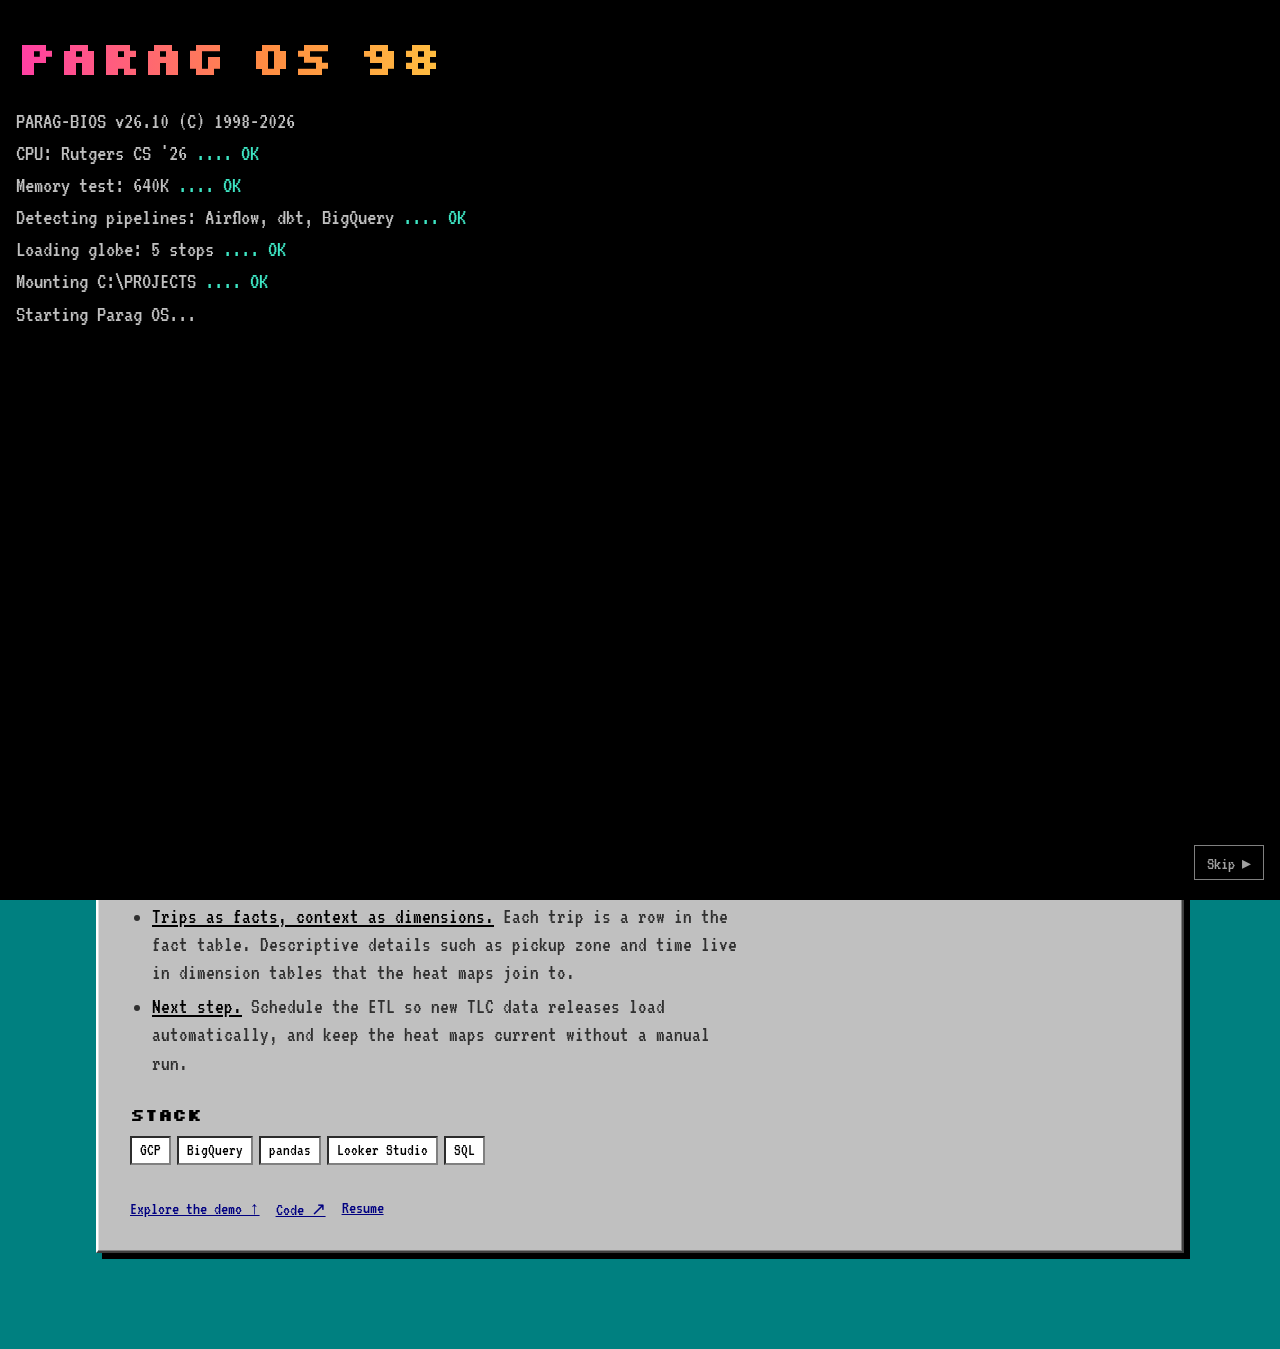
==== commit 49d1cd33: "Fill case-study placeholders with drafted text Replaces the visible [Add] placeholders with wording " ====
--- a/case-studies/nyc-taxi.html
+++ b/case-studies/nyc-taxi.html
@@ -33,7 +33,7 @@
 
       <div class="case-stats">
         <div><b>12 s → 0.8 s</b><span>BigQuery query time after optimization, about 15× faster</span></div>
-        <div><b><span class="todo">[Add]</span></b><span>a second number, e.g. trip records processed</span></div>
+        <!-- TODO(Parag): add a second real number here, e.g. trip records processed -->
       </div>
 
       <section>
@@ -58,10 +58,14 @@
 
       <section>
         <h2>Key decisions</h2>
+        <!-- TODO(Parag): these three are drafted from what the site already says. Replace them with your real reasoning. -->
         <ul>
-          <li><span class="todo">[Add: what changed to get from 12 s to 0.8 s, e.g. partitioning, clustering or pre-aggregated tables]</span></li>
-          <li><span class="todo">[Add: how you split facts from dimensions, and why]</span></li>
-          <li><span class="todo">[Add: what you would do next with more time or data]</span></li>
+          <!-- TODO(Parag): name what actually took the query from 12 s to 0.8 s, e.g. partitioning, clustering or pre-aggregated tables -->
+          <li><strong>Model for the questions people ask.</strong> I reshaped the raw trip records into a fact-and-dimension model, so dashboard queries scan less data. Query time dropped from 12 s to 0.8 s.</li>
+          <!-- TODO(Parag): confirm which tables are facts and which are dimensions -->
+          <li><strong>Trips as facts, context as dimensions.</strong> Each trip is a row in the fact table. Descriptive details such as pickup zone and time live in dimension tables that the heat maps join to.</li>
+          <!-- TODO(Parag): replace with what you would really do next -->
+          <li><strong>Next step.</strong> Schedule the ETL so new TLC data releases load automatically, and keep the heat maps current without a manual run.</li>
         </ul>
       </section>
 
--- a/assets/css/site.css
+++ b/assets/css/site.css
@@ -449,7 +449,7 @@
 .case-stats b { font: 700 1.4rem/1.15 var(--display); color: #000080; font-variant-numeric: tabular-nums; }
 .arch { display: grid; grid-auto-flow: column; grid-auto-columns: minmax(0, 1fr); gap: 22px; list-style: none; margin: 0; padding: 0; }
 .arch .task small { font: 1rem/1.2 var(--body); color: #404040; }
-.todo { background: #ffff80; color: #000; outline: 2px dashed #c00080; padding: 0 4px; }
+.case-body li strong { font-weight: 400; color: var(--ink); text-decoration: underline; }
 
 /* Gears that turn with scroll, parked in the desktop corners (retro.js) */
 .gear-deco { position: fixed; width: 170px; height: 170px; pointer-events: none; z-index: 0; opacity: 0.28; }
